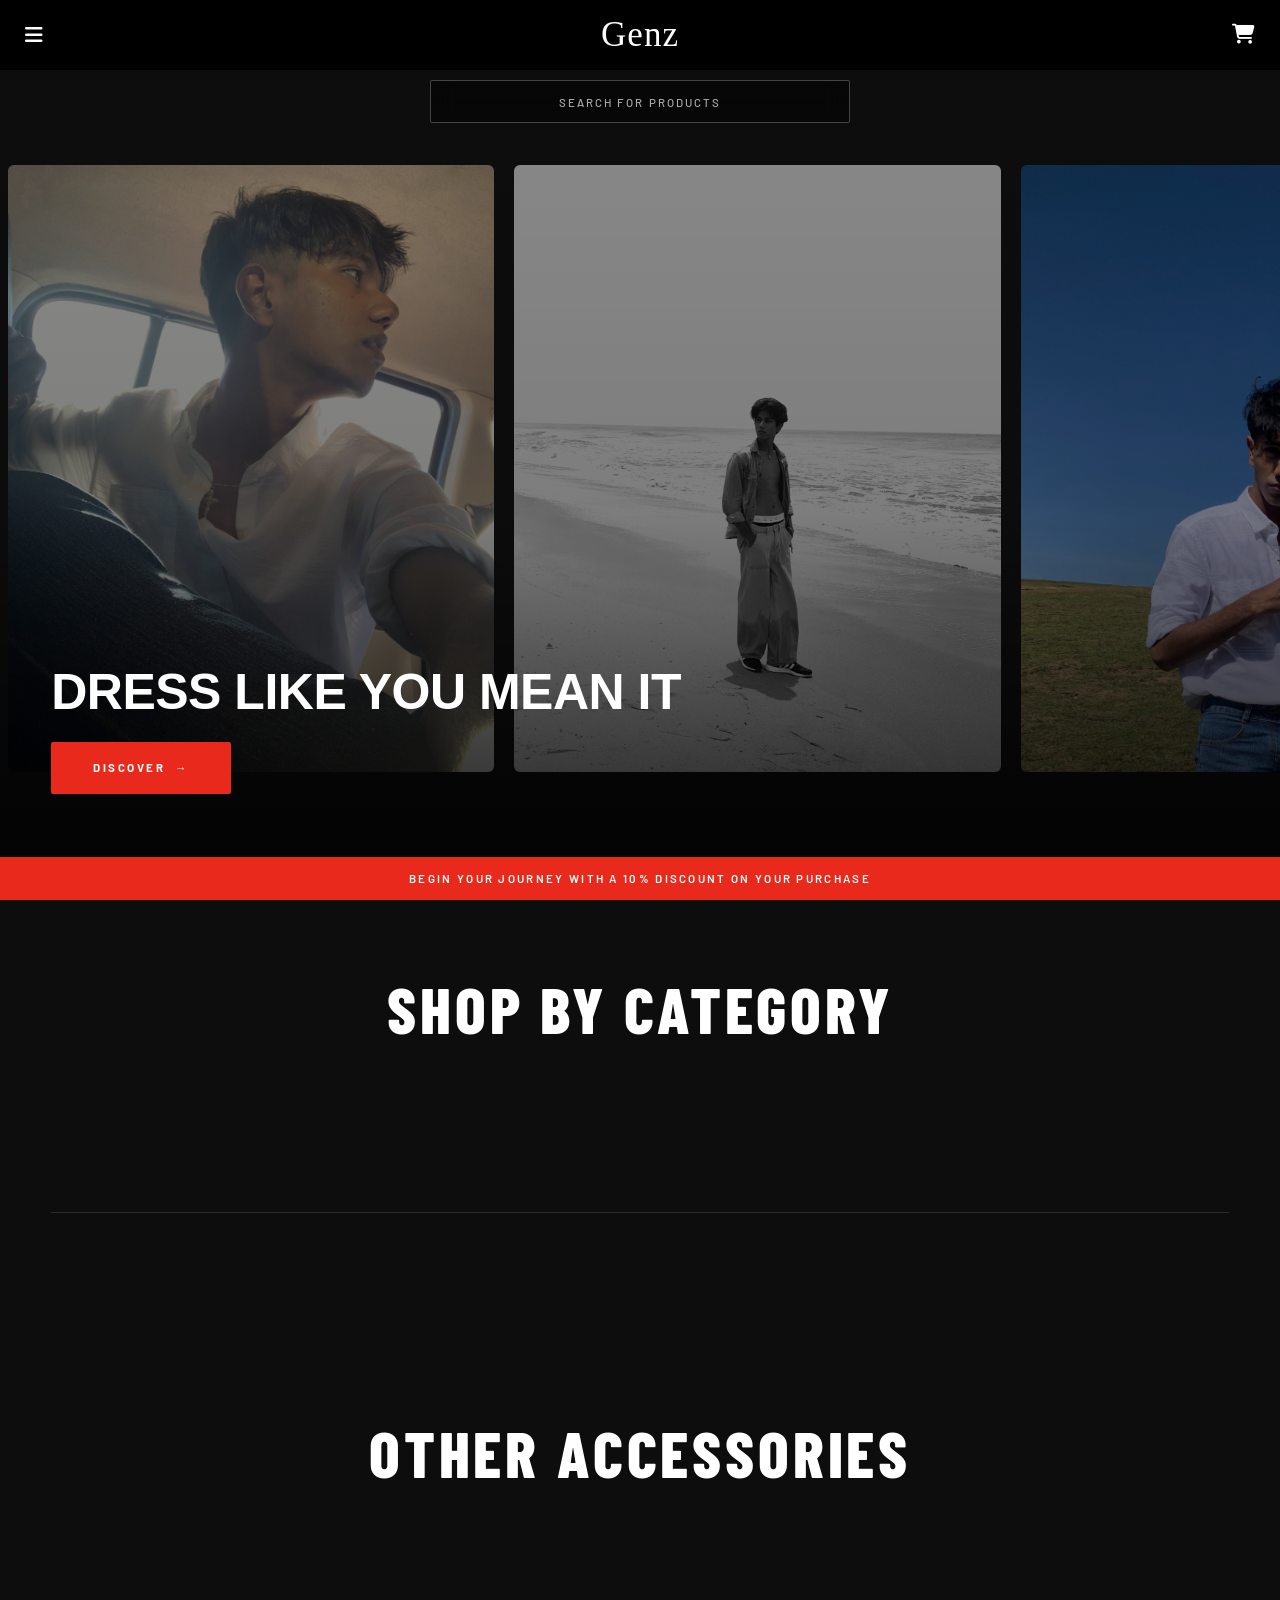
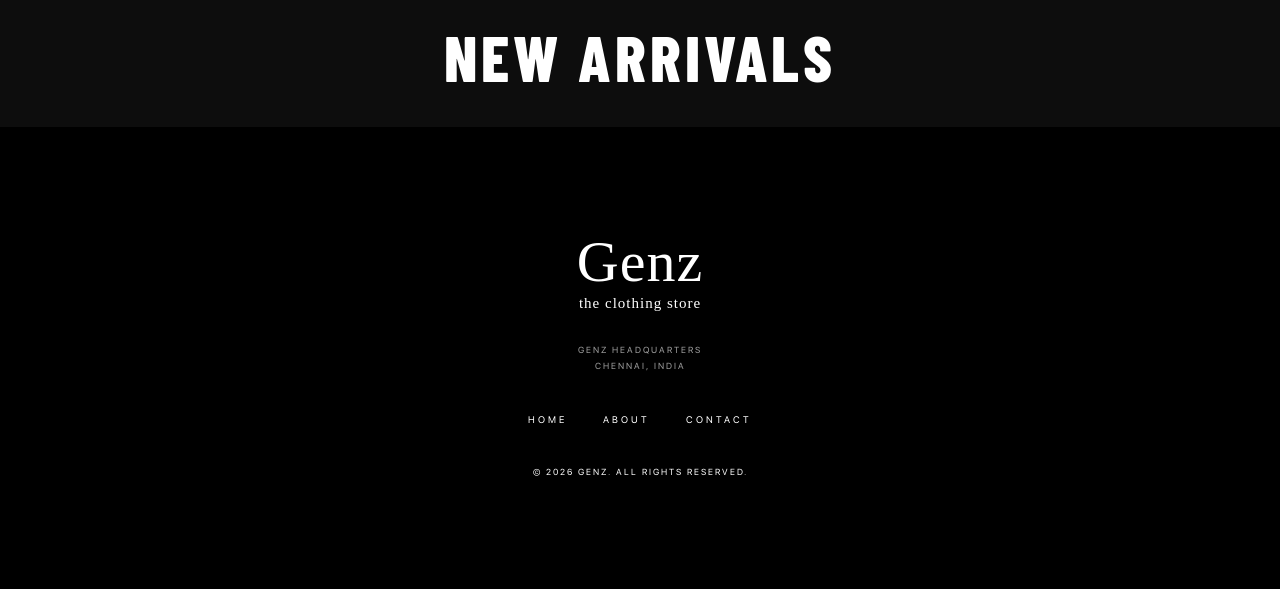
==== index.html @ 50d961b3 "initial" ====
<!DOCTYPE html>
<html lang="en">
<head>

  <meta charset="UTF-8" />
  <meta name="viewport" content="width=device-width, initial-scale=1.0" />
  <title>Genz - the clothing store</title>

  <link rel="icon" href="/assets/favicon.ico" type="image/x-icon">
  <link rel="stylesheet" href="/css/index.css" />
  <link rel="stylesheet" href="/css/header.css">
  <link rel="stylesheet" href="/css/footer.css">
  <link rel="stylesheet" href="/css/preloader.css" />
  <link href="https://fonts.googleapis.com/icon?family=Material+Icons" rel="stylesheet">

</head>

<body>

  <!-- PRELOADER -->
  <div id="preloader">
    <div class="preloader-logo">Genz</div>
  </div>

  <!-- HEADER -->
  <div id="header-placeholder"></div>

  <!---------------------------------------------------->

  <!-- PC SLIDER -->
  <section class="desktop-slider">

    <div class="search-box">
      <input type="text" id="homeSearch" placeholder="SEARCH FOR PRODUCTS" readonly>
    </div>

    <!-- Fixed slogan overlay -->
    <div class="desktop-overlay">
      <div class="desktop-slogan-item active" id="ds-0">
        <div class="desktop-slogan-text">Dress Like You Mean It</div>
        <a href="/html/search.html" class="desktop-slogan-btn">DISCOVER</a>
      </div>
      <div class="desktop-slogan-item" id="ds-1">
        <div class="desktop-slogan-text">Born To Stand Out</div>
        <a href="/html/search.html" class="desktop-slogan-btn">SHOP NOW</a>
      </div>
      <div class="desktop-slogan-item" id="ds-2">
        <div class="desktop-slogan-text">Own The Streets</div>
        <a href="/html/search.html" class="desktop-slogan-btn">EXPLORE</a>
      </div>
      <div class="desktop-slogan-item" id="ds-3">
        <div class="desktop-slogan-text">Your Style. Your Rules.</div>
        <a href="/html/search.html" class="desktop-slogan-btn">SHOP NOW</a>
      </div>
    </div>

<div class="desktop-track">
  <div class="desktop-card"><img src="/assets/icon1.jpg"  alt="" loading="eager"></div>
  <div class="desktop-card"><img src="/assets/icon2.jpg"  alt="" loading="lazy"></div>
  <div class="desktop-card"><img src="/assets/icon3.jpg"  alt="" loading="lazy"></div>
  <div class="desktop-card"><img src="/assets/icon4.jpg"  alt="" loading="lazy"></div>
  <div class="desktop-card"><img src="/assets/icon5.jpg"  alt="" loading="lazy"></div>
  <div class="desktop-card"><img src="/assets/icon6.jpg"  alt="" loading="lazy"></div>
  <div class="desktop-card"><img src="/assets/icon7.jpg"  alt="" loading="lazy"></div>
  <div class="desktop-card"><img src="/assets/icon8.jpg"  alt="" loading="lazy"></div>
  <div class="desktop-card"><img src="/assets/icon9.jpg"  alt="" loading="lazy"></div>
  <div class="desktop-card"><img src="/assets/icon10.jpg" alt="" loading="lazy"></div>
  <!-- Duplicate for seamless loop -->
  <div class="desktop-card"><img src="/assets/icon1.jpg"  alt="" loading="lazy"></div>
  <div class="desktop-card"><img src="/assets/icon2.jpg"  alt="" loading="lazy"></div>
  <div class="desktop-card"><img src="/assets/icon3.jpg"  alt="" loading="lazy"></div>
  <div class="desktop-card"><img src="/assets/icon4.jpg"  alt="" loading="lazy"></div>
  <div class="desktop-card"><img src="/assets/icon5.jpg"  alt="" loading="lazy"></div>
  <div class="desktop-card"><img src="/assets/icon6.jpg"  alt="" loading="lazy"></div>
  <div class="desktop-card"><img src="/assets/icon7.jpg"  alt="" loading="lazy"></div>
  <div class="desktop-card"><img src="/assets/icon8.jpg"  alt="" loading="lazy"></div>
  <div class="desktop-card"><img src="/assets/icon9.jpg"  alt="" loading="lazy"></div>
  <div class="desktop-card"><img src="/assets/icon10.jpg" alt="" loading="lazy"></div>
</div>

  </section>

  <!-- MOBILE SLIDER -->
  <section class="mobile-slider">

    <div class="search-box">
      <input type="text" id="homeSearchMobile" placeholder="SEARCH FOR PRODUCTS" readonly>
    </div>

    <!-- Fixed slogan overlay -->
    <div class="mobile-overlay">
      <div class="mobile-slogan-item active" id="ms-0">
        <div class="mobile-slogan-text">Dress Like You Mean It</div>
        <a href="/html/search.html" class="mobile-slogan-btn">DISCOVER</a>
      </div>
      <div class="mobile-slogan-item" id="ms-1">
        <div class="mobile-slogan-text">Born To Stand Out</div>
        <a href="/html/search.html" class="mobile-slogan-btn">SHOP NOW</a>
      </div>
      <div class="mobile-slogan-item" id="ms-2">
        <div class="mobile-slogan-text">Own The Streets</div>
        <a href="/html/search.html" class="mobile-slogan-btn">EXPLORE</a>
      </div>
      <div class="mobile-slogan-item" id="ms-3">
        <div class="mobile-slogan-text">Your Style. Your Rules.</div>
        <a href="/html/search.html" class="mobile-slogan-btn">SHOP NOW</a>
      </div>
    </div>

    <!-- Cards -->
    <div class="mobile-track" id="mobileTrack">
      <div class="mobile-card"><img src="/assets/icon1.jpg" alt="" loading="eager"></div>
      <div class="mobile-card"><img src="/assets/icon2.jpg" alt="" loading="lazy"></div>
      <div class="mobile-card"><img src="/assets/icon3.jpg" alt="" loading="lazy"></div>
      <div class="mobile-card"><img src="/assets/icon4.jpg"  alt="" loading="lazy"></div>
      <div class="mobile-card"><img src="/assets/icon5.jpg" alt="" loading="lazy"></div>
      <div class="mobile-card"><img src="/assets/icon6.jpg" alt="" loading="lazy"></div>
      <div class="mobile-card"><img src="/assets/icon7.jpg" alt="" loading="lazy"></div>
      <div class="mobile-card"><img src="/assets/icon8.jpg"  alt="" loading="lazy"></div>
      <div class="mobile-card"><img src="/assets/icon9.jpg" alt="" loading="lazy"></div>
      <div class="mobile-card"><img src="/assets/icon10.jpg"  alt="" loading="lazy"></div>
    </div>

    <button class="m-nav m-prev" id="mPrev">‹</button>
    <button class="m-nav m-next" id="mNext">›</button>

  </section>

  <!---------------------------------------------------->

  <!-- PROMO STRAP -->
  <div class="promo-strap dark">
    Begin your journey with a 10% discount on your purchase
  </div>

  <!-- MATERIALS -->
  <section class="materials-section">
    <h2 class="section-title">Shop by Category</h2>
    <div class="materials-grid" id="materialsGrid"></div>
  </section>

  <hr /><br><br><br>

  <!-- OTHER ACCESSORIES -->
  <section class="other-materials">
    <h2 class="section-title">Other Accessories</h2>
    <div class="materials-grid" id="otherMaterials"></div><br>
  </section>

  <!-- NEW ARRIVALS -->
  <section class="new-arrivals-section">
  <h2 class="section-title">New Arrivals</h2>
   <div class="materials-grid" id="newArrivalsGrid"></div>
  </section>

  <!-- FOOTER -->
  <div id="footer-placeholder"></div>

  <!---------------------------------------------------->

  <!-- SCRIPTS -->
  <script src="/js/config.js"></script>
  <script src="/js/index.js"></script>
  <script src="/js/header.js"></script>
  <script src="/js/footer.js"></script>
  <script src="/js/preloader.js"></script>

</body>
</html>
---- css/index.css ----
@import url('https://fonts.googleapis.com/css2?family=Barlow+Condensed:ital,wght@0,300;0,400;0,600;0,700;0,800;0,900;1,700&family=Barlow:wght@300;400;500;600&display=swap');

:root {
  --black:     #0d0d0d;
  --deep:      #111111;
  --surface:   #181818;
  --border:    #2a2a2a;
  --mid:       #5a5a5a;
  --silver:    #aaaaaa;
  --off-white: #f0eeea;
  --white:     #ffffff;
  --red:       #e8291c;
  --red-dim:   #c01f15;
  --font-head: 'Barlow Condensed', 'Impact', sans-serif;
  --font-body: 'Barlow', 'Helvetica Neue', sans-serif;
  --ease-snap: cubic-bezier(0.23, 1, 0.32, 1);
  --ease-silk: cubic-bezier(0.25, 0.1, 0.25, 1);
  --max-w:     1440px;
  --gutter:    clamp(1rem, 4vw, 3.5rem);
  --radius:    2px;
}

/* --------- RESET --------- */

*, *::before, *::after {
  box-sizing: border-box;
  margin: 0;
  padding: 0;
}

html {
  font-size: 16px;
  -webkit-font-smoothing: antialiased;
  -moz-osx-font-smoothing: grayscale;
  scroll-behavior: smooth;
}

body {
  background: var(--black);
  color: var(--white);
  font-family: var(--font-body);
  font-weight: 400;
  line-height: 1.55;
  overflow-x: hidden;
}

img { display: block; max-width: 100%; object-fit: cover; }
a   { text-decoration: none; color: inherit; }

hr {
  border: none;
  border-top: 1px solid var(--border);
  margin: 3.5rem auto;
  width: 92%;
}

@keyframes pageFadeIn {
  from { opacity: 0; transform: translateY(6px); }
  to   { opacity: 1; transform: translateY(0); }
}
body { animation: pageFadeIn 0.5s var(--ease-snap) both; }

/* --------- SEARCH BOX --------- */

.search-box {
  position: absolute;
  top: 5.5rem;
  left: 0;
  right: 0;
  margin: 0 auto;
  width: 90%;
  max-width: 420px;
  z-index: 20;
}

.search-box input {
  width: 100%;
  background: rgba(0, 0, 0, 0.45);
  border: 1px solid rgba(255, 255, 255, 0.25);
  backdrop-filter: blur(12px);
  -webkit-backdrop-filter: blur(12px);
  border-radius: var(--radius);
  padding: 0.85rem 1.25rem;
  font-family: var(--font-body);
  font-size: 0.72rem;
  font-weight: 500;
  letter-spacing: 0.18em;
  text-transform: uppercase;
  color: var(--white);
  outline: none;
  cursor: pointer;
  text-align: center;
  transition: border-color 0.25s var(--ease-silk),
              background 0.25s var(--ease-silk),
              box-shadow 0.25s;
}

.search-box input::placeholder { color: var(--silver); }

.search-box input:hover,
.search-box input:focus {
  border-color: rgba(255, 255, 255, 0.6);
  background: rgba(255, 255, 255, 0.13);
  box-shadow: 0 0 0 3px rgba(232, 41, 28, 0.18);
}

/* --------- PC SLIDER --------- */

.desktop-slider {
  display: none;
  position: relative;
  width: 100%;
  overflow: hidden;
  background: var(--black);
  height: calc(100dvh - 43px);
  align-items: center;
}

/* FIXED: no hover pause — loop never interrupts */
.desktop-track {
  display: flex;
  gap: 1.25rem;
  width: max-content;
  /* animation-play-state is always running, no hover override */
  animation: scrollLeft 35s linear infinite;
  padding: 1.5rem 0.5rem;
  /* pointer-events none so hover on track doesn't do anything */
  pointer-events: none;
}

/* Cards get pointer events back for cursor styling only */
.desktop-card {
  pointer-events: auto;
  flex-shrink: 0;
  bottom: -40px;
  width: 38vw;
  aspect-ratio: 4 / 5;
  overflow: hidden;
  border-radius: 6px;
  background: var(--surface);
  position: relative;
}

.desktop-card img {
  width: 100%;
  height: 100%;
  object-fit: cover;
  filter: brightness(0.55);
  /* no transform transition — keeps it smooth */
}

@keyframes scrollLeft {
  0%   { transform: translateX(0); }
  100% { transform: translateX(-50%); }
}

/* Fixed slogan overlay on PC */
.desktop-overlay {
  position: absolute;
  inset: 0;
  z-index: 10;
  display: flex;
  flex-direction: column;
  justify-content: flex-end;
  padding: 0 var(--gutter) clamp(3rem, 7vh, 5.5rem);
  pointer-events: none;
  /* gradient at bottom so text is readable */
  background: linear-gradient(
    to top,
    rgba(0,0,0,0.75) 0%,
    rgba(0,0,0,0.1) 40%,
    transparent 100%
  );
}

.desktop-slogan-item {
  display: none;
  flex-direction: column;
  align-items: flex-start;
  pointer-events: auto;
}

.desktop-slogan-item.active { display: flex; }

.desktop-slogan-text {
  font-family: Arial, Helvetica, sans-serif;
  font-size: 50px;
  font-weight: 900;
  letter-spacing: -0.01em;
  line-height: 0.9;
  color: var(--white);
  text-transform: uppercase;
  max-width: 80%;
  margin-bottom: clamp(1.5rem, 3vh, 2.5rem);
  opacity: 0;
  transform: translateY(2rem) skewX(-1deg);
  animation: sloganIn 0.7s 0.1s var(--ease-snap) forwards;
}

.desktop-slogan-btn {
  display: inline-flex;
  align-items: center;
  gap: 0.6rem;
  padding: 0.95rem 2.5rem;
  background: var(--red);
  color: var(--white);
  border: 2px solid var(--red);
  border-radius: var(--radius);
  font-family: var(--font-body);
  font-size: 0.72rem;
  font-weight: 700;
  letter-spacing: 0.22em;
  text-transform: uppercase;
  cursor: pointer;
  text-decoration: none;
  opacity: 0;
  transform: translateY(1rem);
  animation: sloganIn 0.55s 0.45s var(--ease-snap) forwards;
  transition: background 0.28s, color 0.28s;
}

.desktop-slogan-btn::after {
  content: '→';
  display: inline-block;
  transition: transform 0.3s var(--ease-snap);
}

.desktop-slogan-btn:hover { background: transparent; color: var(--red); }
.desktop-slogan-btn:hover::after { transform: translateX(5px); }

@keyframes sloganIn {
  to { opacity: 1; transform: translateY(0) skewX(0deg); }
}

/* --------- MOBILE SLIDER --------- */

.mobile-slider {
  display: none;
  position: relative;
  width: 100%;
  overflow: hidden;
  background: var(--black);
  height: calc(100dvh - 60px);
  flex-direction: column;
}

/* Bottom gradient on mobile for text readability */
.mobile-slider::after {
  content: '';
  position: absolute;
  inset: 0;
  background: linear-gradient(
    to top,
    rgba(0,0,0,0.82) 0%,
    rgba(0,0,0,0.1) 50%,
    transparent 100%
  );
  pointer-events: none;
  z-index: 1;
}

/* Fixed slogan overlay on mobile */
.mobile-overlay {
  position: absolute;
  inset: 0;
  z-index: 10;
  display: flex;
  flex-direction: column;
  justify-content: flex-end;
  padding: 0 1.25rem clamp(4rem, 8vh, 6rem);
  pointer-events: none;
}

.mobile-slogan-item {
  display: none;
  flex-direction: column;
  align-items: flex-start;
  pointer-events: auto;
}

.mobile-slogan-item.active { display: flex; }

.mobile-slogan-text {
  font-family: Arial, Helvetica, sans-serif;
  font-size: clamp(2.5rem, 10vw, 3.5rem);
  font-weight: 900;
  letter-spacing: -0.01em;
  line-height: 0.92;
  color: var(--white);
  text-transform: uppercase;
  margin-bottom: 1.25rem;
  opacity: 0;
  transform: translateY(2rem) skewX(-1deg);
  animation: sloganIn 0.7s 0.1s var(--ease-snap) forwards;
}

.mobile-slogan-btn {
  display: inline-flex;
  align-items: center;
  gap: 0.5rem;
  padding: 0.85rem 2rem;
  background: var(--red);
  color: var(--white);
  border: 2px solid var(--red);
  border-radius: var(--radius);
  font-family: var(--font-body);
  font-size: 0.68rem;
  font-weight: 700;
  letter-spacing: 0.22em;
  text-transform: uppercase;
  cursor: pointer;
  text-decoration: none;
  opacity: 0;
  transform: translateY(1rem);
  animation: sloganIn 0.55s 0.45s var(--ease-snap) forwards;
  transition: background 0.28s, color 0.28s;
}

.mobile-slogan-btn::after {
  content: '→';
  display: inline-block;
  transition: transform 0.3s var(--ease-snap);
}

.mobile-slogan-btn:hover { background: transparent; color: var(--red); }
.mobile-slogan-btn:hover::after { transform: translateX(5px); }

/* Mobile track */
.mobile-track {
  display: flex;
  width: 100%;
  height: 100%;
  transition: transform 0.5s var(--ease-snap);
}

.mobile-card {
  flex-shrink: 0;
  width: 100%;
  height: 100%;
  position: relative;
}

.mobile-card img {
  width: 100%;
  height: 100%;
  object-fit: cover;
  filter: brightness(0.6);
}

/* Nav buttons — CENTERED vertically in the middle */
.m-nav {
  position: absolute;
  top: 50%;
  transform: translateY(-50%);
  z-index: 20;
  background: rgba(0,0,0,0.5);
  backdrop-filter: blur(4px);
  border: 1px solid rgba(255,255,255,0.2);
  color: var(--white);
  width: 2.75rem;
  height: 2.75rem;
  display: flex;
  align-items: center;
  justify-content: center;
  font-size: 1.4rem;
  cursor: pointer;
  border-radius: var(--radius);
  transition: background 0.2s, border-color 0.2s;
}

.m-nav:hover { background: var(--red); border-color: var(--red); }
.m-prev { left: 1rem; }
.m-next { right: 1rem; }

/* --------- PROMO STRAP --------- */

.promo-strap {
  width: 100%;
  padding: 0.8rem var(--gutter);
  text-align: center;
  font-family: var(--font-body);
  font-size: 0.72rem;
  font-weight: 600;
  letter-spacing: 0.2em;
  text-transform: uppercase;
  position: relative;
  overflow: hidden;
}

.promo-strap.dark { background: var(--red); color: var(--white); }

@keyframes shimmer {
  0%   { left: -60%; }
  100% { left: 160%; }
}

.promo-strap.dark::before {
  content: '';
  position: absolute;
  top: 0; left: -60%;
  width: 50%; height: 100%;
  background: linear-gradient(90deg, transparent, rgba(255,255,255,0.18), transparent);
  animation: shimmer 2.5s infinite;
}

/* --------- SECTION TITLE --------- */

.section-title {
  font-family: var(--font-head);
  font-size: clamp(2rem, 5vw, 4.5rem);
  font-weight: 800;
  letter-spacing: 0.06em;
  text-transform: uppercase;
  color: var(--white);
  text-align: center;
  margin-bottom: clamp(1.5rem, 3vw, 2.75rem);
  line-height: 1;
}

/* --------- CATEGORY --------- */

.materials-section,
.other-materials {
  padding: clamp(3rem, 6vw, 5rem) var(--gutter);
  max-width: var(--max-w);
  margin: 0 auto;
}

.materials-grid {
  display: grid;
  grid-template-columns: repeat(auto-fill, minmax(min(240px, 100%), 1fr));
  gap: clamp(0.6rem, 1.5vw, 1.25rem);
}

.materials-grid .material-card,
.materials-grid > * {
  position: relative;
  overflow: hidden;
  background: var(--surface);
  border-radius: var(--radius);
  cursor: pointer;
  aspect-ratio: 3 / 4;
  border: 1px solid var(--border);
  transition: border-color 0.3s;
}

.materials-grid .material-card:hover,
.materials-grid > *:hover { border-color: var(--red); }

.materials-grid .material-card img,
.materials-grid > * img {
  width: 100%; height: 100%;
  object-fit: cover;
  transition: transform 0.65s var(--ease-snap), filter 0.4s;
}

.materials-grid .material-card:hover img,
.materials-grid > *:hover img {
  transform: scale(1.07);
  filter: brightness(0.72);
}

.material-label,
.materials-grid .material-card .card-label {
  position: absolute;
  bottom: 0; left: 0; right: 0;
  padding: 3.5rem 1rem 1.1rem;
  background: linear-gradient(to top, rgba(0,0,0,0.88) 0%, transparent 100%);
  color: var(--white);
  font-family: var(--font-head);
  font-size: 1.05rem;
  font-weight: 700;
  letter-spacing: 0.1em;
  text-transform: uppercase;
  transform: translateY(0.5rem);
  opacity: 0;
  transition: opacity 0.3s var(--ease-snap), transform 0.3s var(--ease-snap);
}

.materials-grid .material-card:hover .card-label,
.materials-grid .material-card:hover .material-label,
.materials-grid > *:hover .material-label { opacity: 1; transform: translateY(0); }

.card-badge {
  position: absolute;
  top: 0.75rem; left: 0.75rem;
  background: var(--red);
  color: var(--white);
  font-family: var(--font-body);
  font-size: 0.6rem; font-weight: 700;
  letter-spacing: 0.14em;
  text-transform: uppercase;
  padding: 0.2rem 0.55rem;
  border-radius: var(--radius);
  z-index: 2;
}

.stack { display: block; }

[data-reveal] {
  opacity: 0;
  transform: translateY(1.25rem);
  transition: opacity 0.6s var(--ease-snap), transform 0.6s var(--ease-snap);
}
[data-reveal].visible { opacity: 1; transform: none; }

/* --------- SCROLLBAR --------- */

::-webkit-scrollbar       { width: 8px; }
::-webkit-scrollbar-track { background: var(--black); }
::-webkit-scrollbar-thumb { background: #3a3a3a; border-radius: 0; }
::-webkit-scrollbar-thumb:hover { background: var(--red); }

::selection    { background: var(--red); color: var(--white); }
:focus-visible { outline: 2px solid var(--red); outline-offset: 3px; }

/* --------- SHOW / HIDE --------- */

@media (min-width: 769px) {
  .desktop-slider { display: flex; }
  .mobile-slider  { display: none; }
  .search-box { top: 5rem; }
}

@media (max-width: 768px) {
  .desktop-slider { display: none; }
  .mobile-slider  { display: flex; }
   .search-box { top: 5rem; }
}

/* --------- RESPONSIVE --------- */

@media (max-width: 900px) {
  .materials-grid { grid-template-columns: repeat(2, 1fr); }
 .search-box { top: 5rem; }
}

@media (max-width: 540px) {
  .materials-grid { grid-template-columns: repeat(2, 1fr); gap: 0.5rem; }
 .search-box { top: 5rem; }
}
---- css/header.css ----
/* ================= RESET ================= */

* {
  margin: 0;
  padding: 0;
  box-sizing: border-box;
}

/* ================= HEADER ================= */

.header {
  position: fixed;
  top: 0;
  left: 0;
  width: 100%;
  height: 70px;
  background: #000;
  display: flex;
  align-items: center;
  justify-content: space-between;
  padding: 0 25px;
  z-index: 1000;
}

.left,
.right {
  display: flex;
  align-items: center;
}

.left i,
.right i {
  font-size: 20px;
  color: #ffffff;
  cursor: pointer;
  transition: opacity 0.3s ease;
}

.left i:hover,
.right i:hover {
  opacity: 0.7;
}

.center {
  position: absolute;
  left: 50%;
  transform: translateX(-50%);
}

.brand {
  font-family: "Times New Roman", serif;
  font-size: 35px;
  color: #ffffff;
  text-decoration: none;
  letter-spacing: 1px;
}

/* ================= SIDEBAR ================= */

.sidebar {
  position: fixed;
  top: 0;
  left: -260px;
  width: 250px;
  height: 100vh;
  background: #000;
  padding: 90px 25px 40px;
  transition: left 0.3s ease;
  z-index: 999;
  overflow-y: auto;
}

.sidebar.active {
  left: 0;
}

.sidebar a {
  display: block;
  color: #ffffff;
  text-decoration: none;
  margin-bottom: 18px;
  font-size: 14px;
  letter-spacing: 2px;
  transition: opacity 0.3s ease;
}

.sidebar a:hover {
  opacity: 0.7;
}

.category-title {
  color: #aaaaaa;
  font-size: 12px;
  letter-spacing: 3px;
  margin: 20px 0 10px;
}

.sidebar hr {
  border: none;
  border-top: 0.5px solid #333;
  margin: 20px 0;
}

/* ================= OVERLAY ================= */

.overlay {
  position: fixed;
  inset: 0;
  background: rgba(0, 0, 0, 0.6);
  opacity: 0;
  visibility: hidden;
  transition: opacity 0.3s ease, visibility 0.3s ease;
  z-index: 998;
}

.overlay.active {
  opacity: 1;
  visibility: visible;
}

/* ================= RESPONSIVE ================= */

@media (max-width: 768px) {

  .header {
    height: 60px;
    padding: 0 18px;
  }

  .brand {
    font-size: 24px;
  }

  .left i,
  .right i {
    font-size: 18px;
  }

  .sidebar {
    width: 220px;
    padding: 80px 20px 30px;
  }

  .sidebar a {
    font-size: 13px;
    margin-bottom: 16px;
  }

  .category-title {
    font-size: 11px;
  }
}

@media (max-width: 480px) {

  .header {
    height: 55px;
  }

  .brand {
    font-size: 20px;
  }

  .left i,
  .right i {
    font-size: 16px;
  }

  .sidebar {
    width: 200px;
  }
}
---- css/footer.css ----
/* ================= FONTS ================= */

@font-face {
  font-family: 'sf';
  src: url('../fonts/sf.otf') format('opentype');
}

/* ================= PC ================= */

.site-footer {
  background: black;
  padding: 60px 0 110px;
}

.footer-inner {
  max-width: 1200px;
  margin: 0 auto;
  padding: 0 24px;
  display: flex;
  flex-direction: column;
  align-items: center;
  text-align: center;
  gap: 38px;
}

/* ================= BRAND ================= */

.footer-brand {
  display: flex;
  flex-direction: column;
  align-items: center;
  text-align: center;
  font-family: 'sf';
}

.footer-logo {
  font-family: 'Times New Roman', serif;
  font-size: 58px;
  margin-top: 30px;
  letter-spacing: 1px;
  color: #ffffff;
}

.footer-tagline {
  font-family: 'Times New Roman', serif;
  margin-bottom: 10px;
  margin-top: -15px;
  font-size: 15px;
  letter-spacing: 1px;
  color: #ffffff;
}

.footer-address {
  margin-top: 18px;
  font-size: 0.55rem;
  letter-spacing: 2px;
  line-height: 1.8;
  font-family: 'sf';
  text-transform: uppercase;
  color: #a0a0a0;
  max-width: 320px;
}

/* ================= LINKS ================= */

.footer-links {
  display: flex;
  justify-content: center;
  font-family: 'sf';
  align-items: center;
  gap: 36px;
}

.footer-links a {
  font-size: 0.6rem;
  letter-spacing: 3px;
  text-transform: uppercase;
  font-family: 'sf';
  text-decoration: none;
  color: #ffffff;
  transition: opacity 0.3s ease;
}

.footer-links a:hover {
  opacity: 0.6;
}

/* ================= COPYRIGHT ================= */

.footer-copy {
  font-size: 0.55rem;
  font-family: 'sf';
  letter-spacing: 2px;
  text-transform: uppercase;
  color: #ffffff;
}

/* ================= PHONE ================= */

@media 
  (hover: none) and (pointer: coarse),
  (max-width: 768px) {

  .site-footer {
    padding: 30px 0 70px;
  }

  .footer-inner {
    gap: 22px;
  }

  .footer-logo-img {
    width: 50px;
    margin-bottom: 10px;
  }

  .footer-address {
    max-width: 220px;
    font-size: 0.40rem;
  }

  .footer-links {
    gap: 14px;
  }

  .footer-copy {
    font-size: 0.40rem;
    margin-top: 10px;
  }
}
---- css/preloader.css ----
#preloader {
  position: fixed;
  inset: 0;
  background: #000;
  display: flex;
  justify-content: center;
  align-items: center;
  z-index: 9999;
}

.preloader-logo {
  font-family: "Times New Roman", serif;
  font-size: 42px;
  letter-spacing: 2px;
  color: white;
}

#preloader.fade-out {
  opacity: 0;
  visibility: hidden;
  transition: opacity 0.6s ease;
}
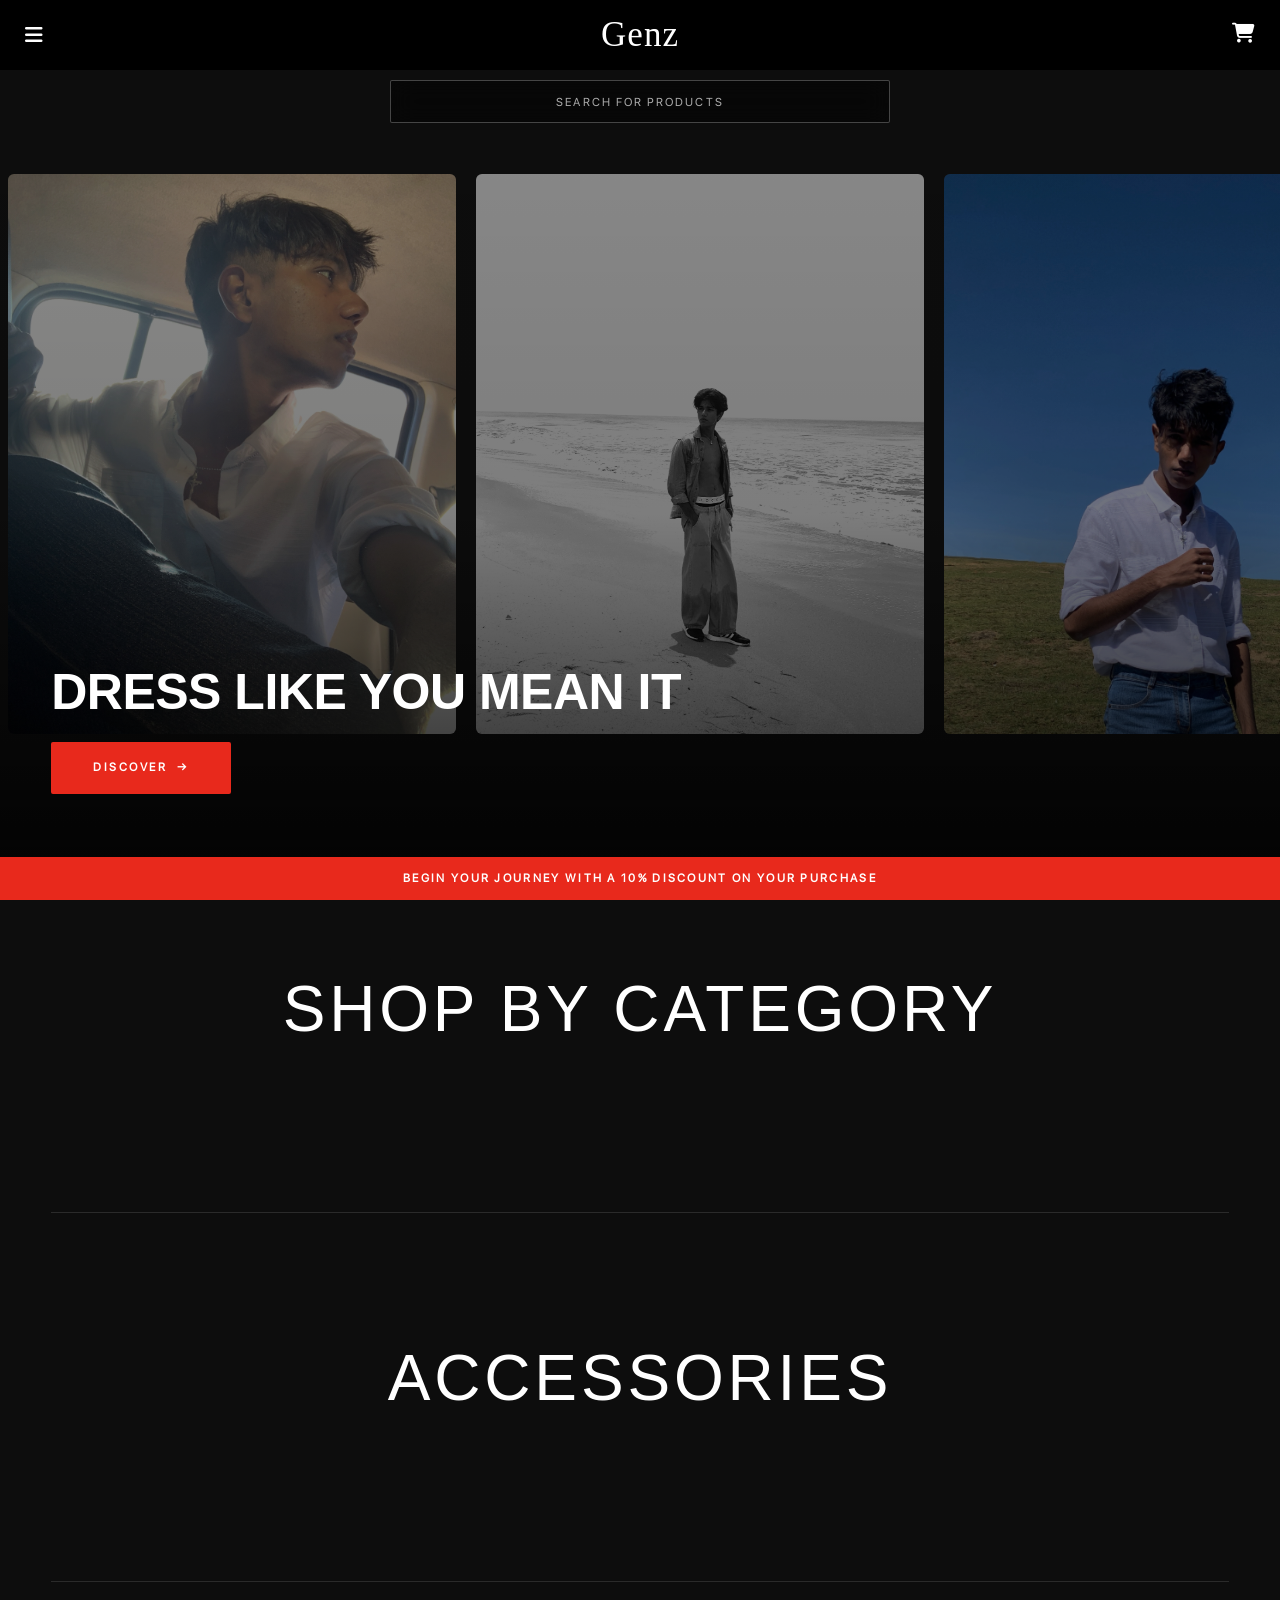
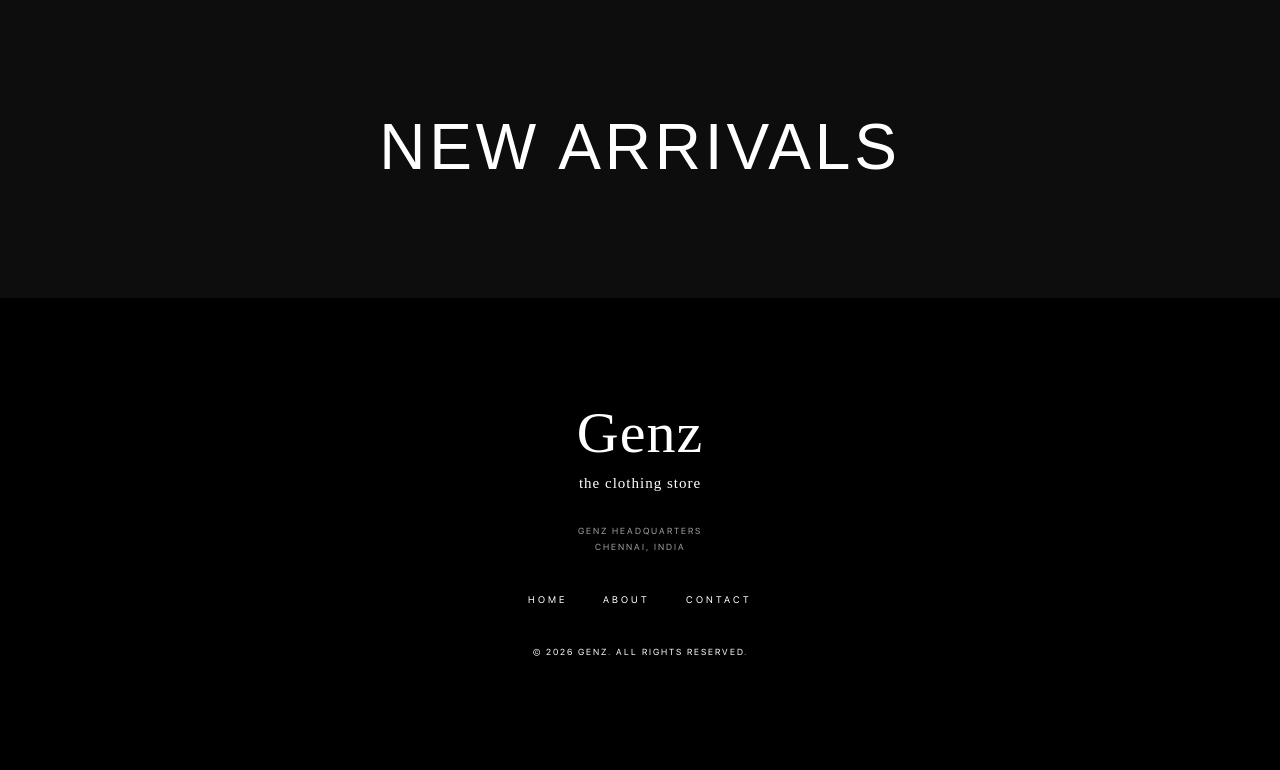
==== commit a2b61b2d: "c" ====
--- a/index.html
+++ b/index.html
@@ -54,29 +54,30 @@
       </div>
     </div>
 
-<div class="desktop-track">
-  <div class="desktop-card"><img src="/assets/icon1.jpg"  alt="" loading="eager"></div>
-  <div class="desktop-card"><img src="/assets/icon2.jpg"  alt="" loading="lazy"></div>
-  <div class="desktop-card"><img src="/assets/icon3.jpg"  alt="" loading="lazy"></div>
-  <div class="desktop-card"><img src="/assets/icon4.jpg"  alt="" loading="lazy"></div>
-  <div class="desktop-card"><img src="/assets/icon5.jpg"  alt="" loading="lazy"></div>
-  <div class="desktop-card"><img src="/assets/icon6.jpg"  alt="" loading="lazy"></div>
-  <div class="desktop-card"><img src="/assets/icon7.jpg"  alt="" loading="lazy"></div>
-  <div class="desktop-card"><img src="/assets/icon8.jpg"  alt="" loading="lazy"></div>
-  <div class="desktop-card"><img src="/assets/icon9.jpg"  alt="" loading="lazy"></div>
-  <div class="desktop-card"><img src="/assets/icon10.jpg" alt="" loading="lazy"></div>
-  <!-- Duplicate for seamless loop -->
-  <div class="desktop-card"><img src="/assets/icon1.jpg"  alt="" loading="lazy"></div>
-  <div class="desktop-card"><img src="/assets/icon2.jpg"  alt="" loading="lazy"></div>
-  <div class="desktop-card"><img src="/assets/icon3.jpg"  alt="" loading="lazy"></div>
-  <div class="desktop-card"><img src="/assets/icon4.jpg"  alt="" loading="lazy"></div>
-  <div class="desktop-card"><img src="/assets/icon5.jpg"  alt="" loading="lazy"></div>
-  <div class="desktop-card"><img src="/assets/icon6.jpg"  alt="" loading="lazy"></div>
-  <div class="desktop-card"><img src="/assets/icon7.jpg"  alt="" loading="lazy"></div>
-  <div class="desktop-card"><img src="/assets/icon8.jpg"  alt="" loading="lazy"></div>
-  <div class="desktop-card"><img src="/assets/icon9.jpg"  alt="" loading="lazy"></div>
-  <div class="desktop-card"><img src="/assets/icon10.jpg" alt="" loading="lazy"></div>
-</div>
+    <!-- Scrolling cards -->
+    <div class="desktop-track">
+      <div class="desktop-card"><img src="/assets/icon1.jpg"  alt="" loading="eager"></div>
+      <div class="desktop-card"><img src="/assets/icon2.jpg"  alt="" loading="lazy"></div>
+      <div class="desktop-card"><img src="/assets/icon3.jpg"  alt="" loading="lazy"></div>
+      <div class="desktop-card"><img src="/assets/icon4.jpg"  alt="" loading="lazy"></div>
+      <div class="desktop-card"><img src="/assets/icon5.jpg"  alt="" loading="lazy"></div>
+      <div class="desktop-card"><img src="/assets/icon6.jpg"  alt="" loading="lazy"></div>
+      <div class="desktop-card"><img src="/assets/icon7.jpg"  alt="" loading="lazy"></div>
+      <div class="desktop-card"><img src="/assets/icon8.jpg"  alt="" loading="lazy"></div>
+      <div class="desktop-card"><img src="/assets/icon9.jpg"  alt="" loading="lazy"></div>
+      <div class="desktop-card"><img src="/assets/icon10.jpg" alt="" loading="lazy"></div>
+      <!-- Duplicate for seamless loop -->
+      <div class="desktop-card"><img src="/assets/icon1.jpg"  alt="" loading="lazy"></div>
+      <div class="desktop-card"><img src="/assets/icon2.jpg"  alt="" loading="lazy"></div>
+      <div class="desktop-card"><img src="/assets/icon3.jpg"  alt="" loading="lazy"></div>
+      <div class="desktop-card"><img src="/assets/icon4.jpg"  alt="" loading="lazy"></div>
+      <div class="desktop-card"><img src="/assets/icon5.jpg"  alt="" loading="lazy"></div>
+      <div class="desktop-card"><img src="/assets/icon6.jpg"  alt="" loading="lazy"></div>
+      <div class="desktop-card"><img src="/assets/icon7.jpg"  alt="" loading="lazy"></div>
+      <div class="desktop-card"><img src="/assets/icon8.jpg"  alt="" loading="lazy"></div>
+      <div class="desktop-card"><img src="/assets/icon9.jpg"  alt="" loading="lazy"></div>
+      <div class="desktop-card"><img src="/assets/icon10.jpg" alt="" loading="lazy"></div>
+    </div>
 
   </section>
 
@@ -109,16 +110,16 @@
 
     <!-- Cards -->
     <div class="mobile-track" id="mobileTrack">
-      <div class="mobile-card"><img src="/assets/icon1.jpg" alt="" loading="eager"></div>
-      <div class="mobile-card"><img src="/assets/icon2.jpg" alt="" loading="lazy"></div>
-      <div class="mobile-card"><img src="/assets/icon3.jpg" alt="" loading="lazy"></div>
+      <div class="mobile-card"><img src="/assets/icon1.jpg"  alt="" loading="eager"></div>
+      <div class="mobile-card"><img src="/assets/icon2.jpg"  alt="" loading="lazy"></div>
+      <div class="mobile-card"><img src="/assets/icon3.jpg"  alt="" loading="lazy"></div>
       <div class="mobile-card"><img src="/assets/icon4.jpg"  alt="" loading="lazy"></div>
-      <div class="mobile-card"><img src="/assets/icon5.jpg" alt="" loading="lazy"></div>
-      <div class="mobile-card"><img src="/assets/icon6.jpg" alt="" loading="lazy"></div>
-      <div class="mobile-card"><img src="/assets/icon7.jpg" alt="" loading="lazy"></div>
+      <div class="mobile-card"><img src="/assets/icon5.jpg"  alt="" loading="lazy"></div>
+      <div class="mobile-card"><img src="/assets/icon6.jpg"  alt="" loading="lazy"></div>
+      <div class="mobile-card"><img src="/assets/icon7.jpg"  alt="" loading="lazy"></div>
       <div class="mobile-card"><img src="/assets/icon8.jpg"  alt="" loading="lazy"></div>
-      <div class="mobile-card"><img src="/assets/icon9.jpg" alt="" loading="lazy"></div>
-      <div class="mobile-card"><img src="/assets/icon10.jpg"  alt="" loading="lazy"></div>
+      <div class="mobile-card"><img src="/assets/icon9.jpg"  alt="" loading="lazy"></div>
+      <div class="mobile-card"><img src="/assets/icon10.jpg" alt="" loading="lazy"></div>
     </div>
 
     <button class="m-nav m-prev" id="mPrev">‹</button>
@@ -133,25 +134,29 @@
     Begin your journey with a 10% discount on your purchase
   </div>
 
-  <!-- MATERIALS -->
+  <!-- SHOP BY CATEGORY -->
   <section class="materials-section">
     <h2 class="section-title">Shop by Category</h2>
     <div class="materials-grid" id="materialsGrid"></div>
   </section>
 
-  <hr /><br><br><br>
+  <hr />
 
-  <!-- OTHER ACCESSORIES -->
+  <!-- ACCESSORIES -->
   <section class="other-materials">
-    <h2 class="section-title">Other Accessories</h2>
-    <div class="materials-grid" id="otherMaterials"></div><br>
+    <h2 class="section-title">Accessories</h2>
+    <div class="materials-grid" id="otherMaterials"></div>
   </section>
+
+  <hr />
 
   <!-- NEW ARRIVALS -->
   <section class="new-arrivals-section">
-  <h2 class="section-title">New Arrivals</h2>
-   <div class="materials-grid" id="newArrivalsGrid"></div>
+    <h2 class="section-title">New Arrivals</h2>
+    <div class="materials-grid" id="newArrivalsGrid"></div>
   </section>
+
+  <!---------------------------------------------------->
 
   <!-- FOOTER -->
   <div id="footer-placeholder"></div>
--- a/css/index.css
+++ b/css/index.css
@@ -1,4 +1,13 @@
+/* ================= FONTS ================= */
+
+@font-face {
+  font-family: 'sf';
+  src: url('/fonts/sf.otf') format('opentype');
+}
+
 @import url('https://fonts.googleapis.com/css2?family=Barlow+Condensed:ital,wght@0,300;0,400;0,600;0,700;0,800;0,900;1,700&family=Barlow:wght@300;400;500;600&display=swap');
+
+/* ================= VARIABLES ================= */
 
 :root {
   --black:     #0d0d0d;
@@ -7,12 +16,10 @@
   --border:    #2a2a2a;
   --mid:       #5a5a5a;
   --silver:    #aaaaaa;
-  --off-white: #f0eeea;
   --white:     #ffffff;
   --red:       #e8291c;
-  --red-dim:   #c01f15;
   --font-head: 'Barlow Condensed', 'Impact', sans-serif;
-  --font-body: 'Barlow', 'Helvetica Neue', sans-serif;
+  --font-body: 'sf';
   --ease-snap: cubic-bezier(0.23, 1, 0.32, 1);
   --ease-silk: cubic-bezier(0.25, 0.1, 0.25, 1);
   --max-w:     1440px;
@@ -20,7 +27,7 @@
   --radius:    2px;
 }
 
-/* --------- RESET --------- */
+/* ================= RESET ================= */
 
 *, *::before, *::after {
   box-sizing: border-box;
@@ -42,6 +49,12 @@
   font-weight: 400;
   line-height: 1.55;
   overflow-x: hidden;
+  animation: pageFadeIn 0.5s var(--ease-snap) both;
+}
+
+@keyframes pageFadeIn {
+  from { opacity: 0; transform: translateY(6px); }
+  to   { opacity: 1; transform: translateY(0); }
 }
 
 img { display: block; max-width: 100%; object-fit: cover; }
@@ -54,22 +67,16 @@
   width: 92%;
 }
 
-@keyframes pageFadeIn {
-  from { opacity: 0; transform: translateY(6px); }
-  to   { opacity: 1; transform: translateY(0); }
-}
-body { animation: pageFadeIn 0.5s var(--ease-snap) both; }
-
-/* --------- SEARCH BOX --------- */
+/* ================= SEARCH BOX ================= */
 
 .search-box {
   position: absolute;
-  top: 5.5rem;
+  top: 5rem;
   left: 0;
   right: 0;
   margin: 0 auto;
   width: 90%;
-  max-width: 420px;
+  max-width: 500px;
   z-index: 20;
 }
 
@@ -104,7 +111,7 @@
   box-shadow: 0 0 0 3px rgba(232, 41, 28, 0.18);
 }
 
-/* --------- PC SLIDER --------- */
+/* ================= PC SLIDER ================= */
 
 .desktop-slider {
   display: none;
@@ -116,24 +123,25 @@
   align-items: center;
 }
 
-/* FIXED: no hover pause — loop never interrupts */
 .desktop-track {
   display: flex;
   gap: 1.25rem;
   width: max-content;
-  /* animation-play-state is always running, no hover override */
   animation: scrollLeft 35s linear infinite;
   padding: 1.5rem 0.5rem;
-  /* pointer-events none so hover on track doesn't do anything */
   pointer-events: none;
 }
 
-/* Cards get pointer events back for cursor styling only */
+@keyframes scrollLeft {
+  0%   { transform: translateX(0); }
+  100% { transform: translateX(-50%); }
+}
+
 .desktop-card {
   pointer-events: auto;
   flex-shrink: 0;
-  bottom: -40px;
-  width: 38vw;
+  margin-top: 50px;
+  width: 35vw;
   aspect-ratio: 4 / 5;
   overflow: hidden;
   border-radius: 6px;
@@ -146,15 +154,8 @@
   height: 100%;
   object-fit: cover;
   filter: brightness(0.55);
-  /* no transform transition — keeps it smooth */
-}
-
-@keyframes scrollLeft {
-  0%   { transform: translateX(0); }
-  100% { transform: translateX(-50%); }
-}
-
-/* Fixed slogan overlay on PC */
+}
+
 .desktop-overlay {
   position: absolute;
   inset: 0;
@@ -164,13 +165,7 @@
   justify-content: flex-end;
   padding: 0 var(--gutter) clamp(3rem, 7vh, 5.5rem);
   pointer-events: none;
-  /* gradient at bottom so text is readable */
-  background: linear-gradient(
-    to top,
-    rgba(0,0,0,0.75) 0%,
-    rgba(0,0,0,0.1) 40%,
-    transparent 100%
-  );
+  background: linear-gradient(to top, rgba(0,0,0,0.75) 0%, rgba(0,0,0,0.1) 40%, transparent 100%);
 }
 
 .desktop-slogan-item {
@@ -232,7 +227,7 @@
   to { opacity: 1; transform: translateY(0) skewX(0deg); }
 }
 
-/* --------- MOBILE SLIDER --------- */
+/* ================= MOBILE SLIDER ================= */
 
 .mobile-slider {
   display: none;
@@ -244,22 +239,15 @@
   flex-direction: column;
 }
 
-/* Bottom gradient on mobile for text readability */
 .mobile-slider::after {
   content: '';
   position: absolute;
   inset: 0;
-  background: linear-gradient(
-    to top,
-    rgba(0,0,0,0.82) 0%,
-    rgba(0,0,0,0.1) 50%,
-    transparent 100%
-  );
+  background: linear-gradient(to top, rgba(0,0,0,0.82) 0%, rgba(0,0,0,0.1) 50%, transparent 100%);
   pointer-events: none;
   z-index: 1;
 }
 
-/* Fixed slogan overlay on mobile */
 .mobile-overlay {
   position: absolute;
   inset: 0;
@@ -325,7 +313,6 @@
 .mobile-slogan-btn:hover { background: transparent; color: var(--red); }
 .mobile-slogan-btn:hover::after { transform: translateX(5px); }
 
-/* Mobile track */
 .mobile-track {
   display: flex;
   width: 100%;
@@ -347,7 +334,6 @@
   filter: brightness(0.6);
 }
 
-/* Nav buttons — CENTERED vertically in the middle */
 .m-nav {
   position: absolute;
   top: 50%;
@@ -372,7 +358,7 @@
 .m-prev { left: 1rem; }
 .m-next { right: 1rem; }
 
-/* --------- PROMO STRAP --------- */
+/* ================= PROMO STRAP ================= */
 
 .promo-strap {
   width: 100%;
@@ -389,11 +375,6 @@
 
 .promo-strap.dark { background: var(--red); color: var(--white); }
 
-@keyframes shimmer {
-  0%   { left: -60%; }
-  100% { left: 160%; }
-}
-
 .promo-strap.dark::before {
   content: '';
   position: absolute;
@@ -403,12 +384,17 @@
   animation: shimmer 2.5s infinite;
 }
 
-/* --------- SECTION TITLE --------- */
+@keyframes shimmer {
+  0%   { left: -60%; }
+  100% { left: 160%; }
+}
+
+/* ================= SECTION TITLE ================= */
 
 .section-title {
   font-family: var(--font-head);
   font-size: clamp(2rem, 5vw, 4.5rem);
-  font-weight: 800;
+  font-weight: 200;
   letter-spacing: 0.06em;
   text-transform: uppercase;
   color: var(--white);
@@ -417,10 +403,11 @@
   line-height: 1;
 }
 
-/* --------- CATEGORY --------- */
+/* ================= CATEGORY GRIDS ================= */
 
 .materials-section,
-.other-materials {
+.other-materials,
+.new-arrivals-section {
   padding: clamp(3rem, 6vw, 5rem) var(--gutter);
   max-width: var(--max-w);
   margin: 0 auto;
@@ -432,8 +419,7 @@
   gap: clamp(0.6rem, 1.5vw, 1.25rem);
 }
 
-.materials-grid .material-card,
-.materials-grid > * {
+.material-card {
   position: relative;
   overflow: hidden;
   background: var(--surface);
@@ -444,24 +430,21 @@
   transition: border-color 0.3s;
 }
 
-.materials-grid .material-card:hover,
-.materials-grid > *:hover { border-color: var(--red); }
-
-.materials-grid .material-card img,
-.materials-grid > * img {
-  width: 100%; height: 100%;
+.material-card:hover { border-color: var(--red); }
+
+.material-card img {
+  width: 100%;
+  height: 100%;
   object-fit: cover;
   transition: transform 0.65s var(--ease-snap), filter 0.4s;
 }
 
-.materials-grid .material-card:hover img,
-.materials-grid > *:hover img {
+.material-card:hover img {
   transform: scale(1.07);
   filter: brightness(0.72);
 }
 
-.material-label,
-.materials-grid .material-card .card-label {
+.material-label {
   position: absolute;
   bottom: 0; left: 0; right: 0;
   padding: 3.5rem 1rem 1.1rem;
@@ -477,9 +460,7 @@
   transition: opacity 0.3s var(--ease-snap), transform 0.3s var(--ease-snap);
 }
 
-.materials-grid .material-card:hover .card-label,
-.materials-grid .material-card:hover .material-label,
-.materials-grid > *:hover .material-label { opacity: 1; transform: translateY(0); }
+.material-card:hover .material-label { opacity: 1; transform: translateY(0); }
 
 .card-badge {
   position: absolute;
@@ -487,7 +468,8 @@
   background: var(--red);
   color: var(--white);
   font-family: var(--font-body);
-  font-size: 0.6rem; font-weight: 700;
+  font-size: 0.6rem;
+  font-weight: 700;
   letter-spacing: 0.14em;
   text-transform: uppercase;
   padding: 0.2rem 0.55rem;
@@ -495,7 +477,107 @@
   z-index: 2;
 }
 
-.stack { display: block; }
+/* ================= SHOP BY CATEGORY & ACCESSORIES ================= */
+
+.category-card{
+  border: none !important;
+  background: transparent;
+  overflow: visible !important;
+}
+
+.category-card .material-label{
+  position: static !important;
+  opacity: 1 !important;
+  transform: none !important;
+  background: none !important;
+  padding: 0;
+  margin-top: 12px;
+  text-align: center;
+  margin-bottom: 20px;
+  font-size: 0.8rem;
+  font-family: 'sf';
+  letter-spacing: 2px;
+}
+
+.materials-grid .category-card{
+  aspect-ratio: auto !important;
+  display: flex;
+  flex-direction: column;
+}
+
+.category-card img{
+  width: 100%;
+  aspect-ratio: 4/5;
+  object-fit: cover;
+}
+
+/* ================= NEW ARRIVALS ================= */
+
+#newArrivalsGrid{
+  display:grid;
+  grid-template-columns:repeat(4,1fr);
+  gap:1.2rem;
+}
+
+#newArrivalsGrid .material-card{
+  display:flex;
+  flex-direction:column;
+  background:transparent;
+  border:none;
+  aspect-ratio:auto;
+  overflow:hidden;
+}
+
+#newArrivalsGrid .material-card img{
+  width:100%;
+  aspect-ratio:4/5;
+  object-fit:cover;
+  transition:transform .6s cubic-bezier(.23,1,.32,1);
+}
+
+#newArrivalsGrid .material-card:hover img{
+  transform:scale(1.05);
+}
+
+#newArrivalsGrid .card-info{
+  padding-top:12px;
+  text-align:center;
+}
+
+#newArrivalsGrid .material-label{
+  position:static;
+  opacity:1;
+  transform:none;
+  background:none;
+  padding:0;
+  font-family:'sf';
+  font-size: 0.9rem;
+  letter-spacing:.06em;
+  font-weight:400;
+  text-transform:none;
+}
+
+#newArrivalsGrid .card-price{
+  font-family:'sf';
+  font-size:.82rem;
+  color:var(--silver);
+}
+
+#newArrivalsGrid .card-price s{
+  color:var(--mid);
+  margin-right:6px;
+}
+
+#newArrivalsGrid .card-disc{
+  color:var(--red);
+  font-weight:600;
+}
+
+.new-arrivals-section{
+  padding-bottom:5rem;
+}
+
+/* ================= UTILITIES ================= */
 
 [data-reveal] {
   opacity: 0;
@@ -504,38 +586,73 @@
 }
 [data-reveal].visible { opacity: 1; transform: none; }
 
-/* --------- SCROLLBAR --------- */
+::selection    { background: var(--red); color: var(--white); }
+:focus-visible { outline: 2px solid var(--red); outline-offset: 3px; }
 
 ::-webkit-scrollbar       { width: 8px; }
 ::-webkit-scrollbar-track { background: var(--black); }
 ::-webkit-scrollbar-thumb { background: #3a3a3a; border-radius: 0; }
 ::-webkit-scrollbar-thumb:hover { background: var(--red); }
 
-::selection    { background: var(--red); color: var(--white); }
-:focus-visible { outline: 2px solid var(--red); outline-offset: 3px; }
-
-/* --------- SHOW / HIDE --------- */
+/* ================= RESPONSIVE ================= */
 
 @media (min-width: 769px) {
   .desktop-slider { display: flex; }
   .mobile-slider  { display: none; }
-  .search-box { top: 5rem; }
 }
 
 @media (max-width: 768px) {
   .desktop-slider { display: none; }
   .mobile-slider  { display: flex; }
-   .search-box { top: 5rem; }
-}
-
-/* --------- RESPONSIVE --------- */
+}
 
 @media (max-width: 900px) {
   .materials-grid { grid-template-columns: repeat(2, 1fr); }
- .search-box { top: 5rem; }
+  .category-card .material-label{
+  font-size: 0.7rem;
+}
 }
 
 @media (max-width: 540px) {
   .materials-grid { grid-template-columns: repeat(2, 1fr); gap: 0.5rem; }
- .search-box { top: 5rem; }
+  .category-card .material-label{
+  font-size: 0.7rem;
+}
+}
+
+@media (max-width:1200px){
+  #newArrivalsGrid{
+    grid-template-columns:repeat(3,1fr);
+  }
+    .category-card .material-label{
+  font-size: 0.7rem;
+}
+}
+
+@media (max-width:768px){
+  #newArrivalsGrid{
+    grid-template-columns:repeat(2,1fr);
+    gap:.8rem;
+  }
+    .category-card .material-label{
+  font-size: 0.7rem;
+}
+}
+
+@media (max-width:480px){
+  #newArrivalsGrid{
+    grid-template-columns:repeat(2,1fr);
+    gap:.6rem;
+  }
+
+  #newArrivalsGrid .material-label{
+    font-size:.8rem;
+  }
+
+  #newArrivalsGrid .card-price{
+    font-size:.75rem;
+  }
+  .category-card .material-label{
+  font-size: 0.7rem;
+}
 }
--- a/css/footer.css
+++ b/css/footer.css
@@ -44,7 +44,7 @@
 .footer-tagline {
   font-family: 'Times New Roman', serif;
   margin-bottom: 10px;
-  margin-top: -15px;
+  margin-top: -5px;
   font-size: 15px;
   letter-spacing: 1px;
   color: #ffffff;
--- a/css/preloader.css
+++ b/css/preloader.css
@@ -1,22 +1,26 @@
 #preloader {
   position: fixed;
-  inset: 0;
-  background: #000;
+  top: 0;
+  left: 0;
+  width: 100%;
+  height: 100%;
+  background: black;
   display: flex;
+  align-items: center;
   justify-content: center;
-  align-items: center;
   z-index: 9999;
 }
 
-.preloader-logo {
+.preloader-text {
   font-family: "Times New Roman", serif;
   font-size: 42px;
-  letter-spacing: 2px;
   color: white;
+  letter-spacing: 1px;
+  font-weight: 500;
+  animation: fade 1.5s ease-in-out infinite alternate;
 }
 
-#preloader.fade-out {
-  opacity: 0;
-  visibility: hidden;
-  transition: opacity 0.6s ease;
+@keyframes fade {
+  from { opacity: 0.3; }
+  to { opacity: 1; }
 }
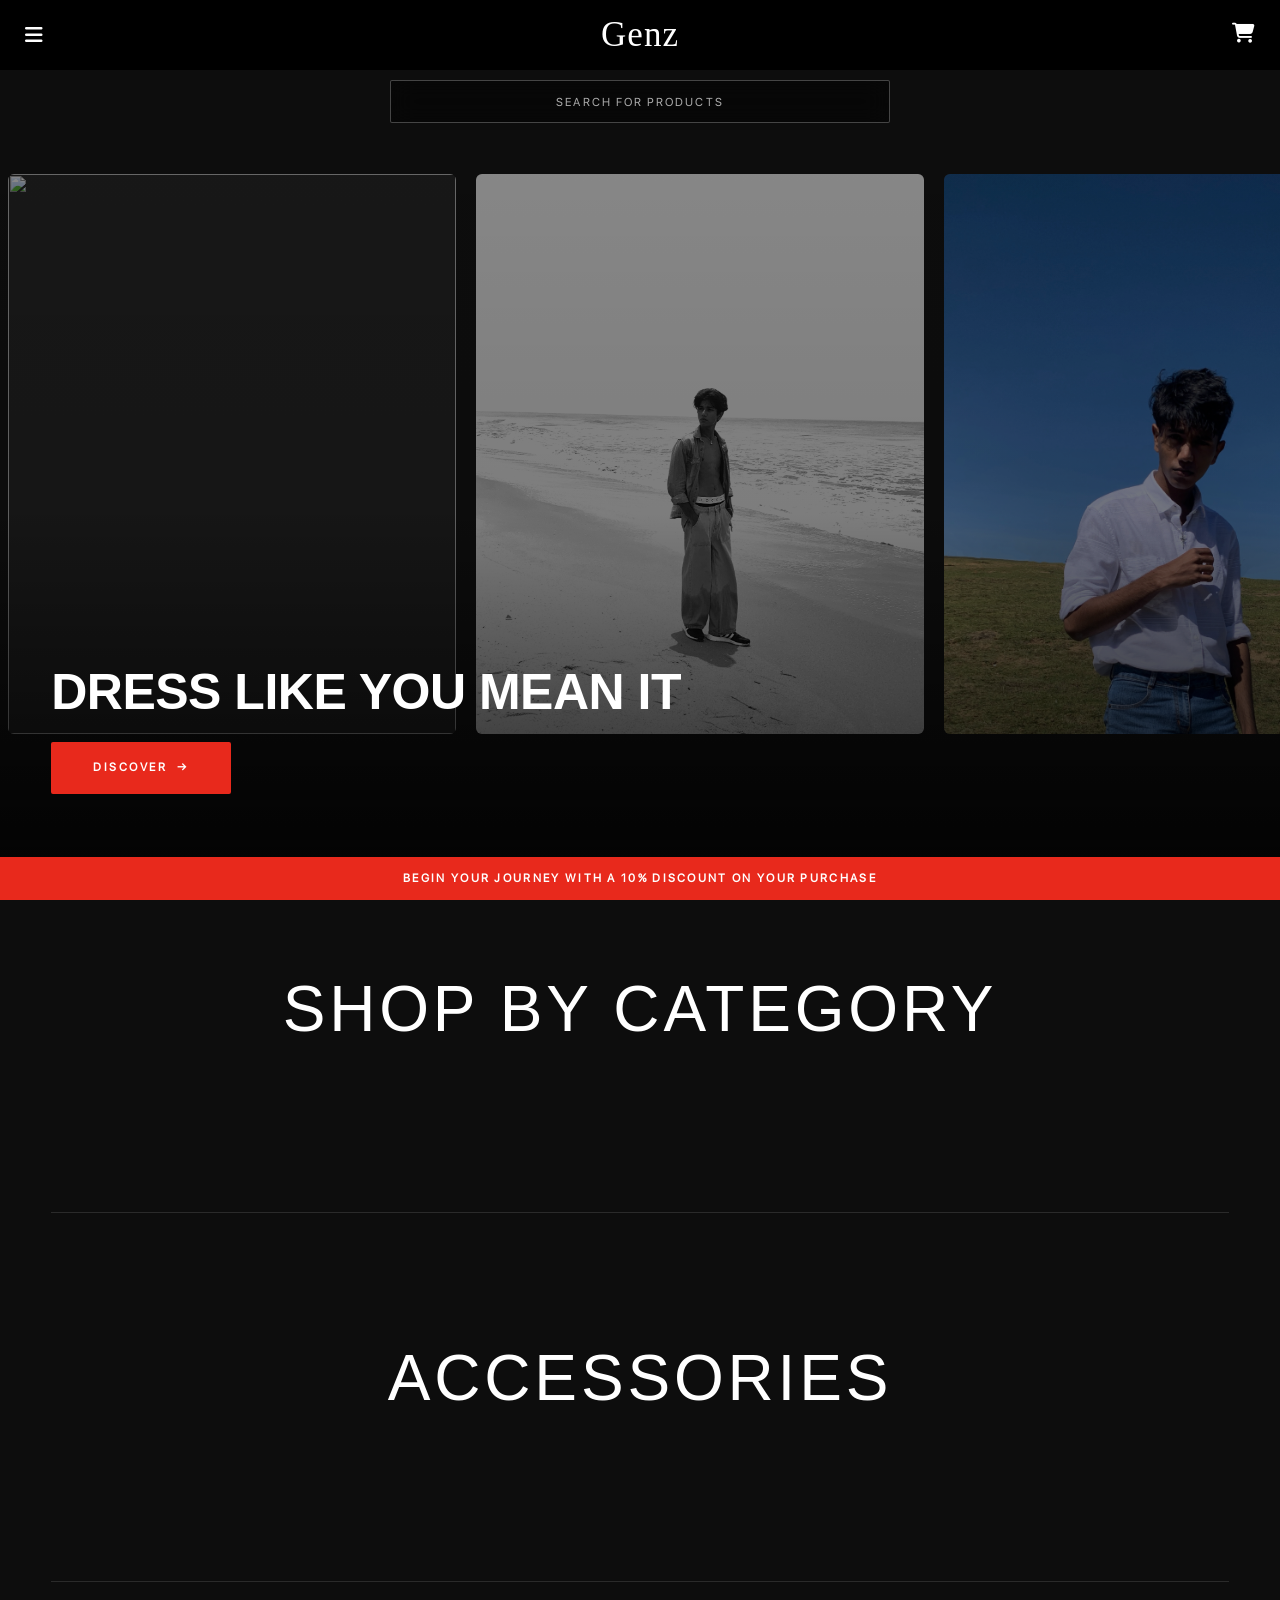
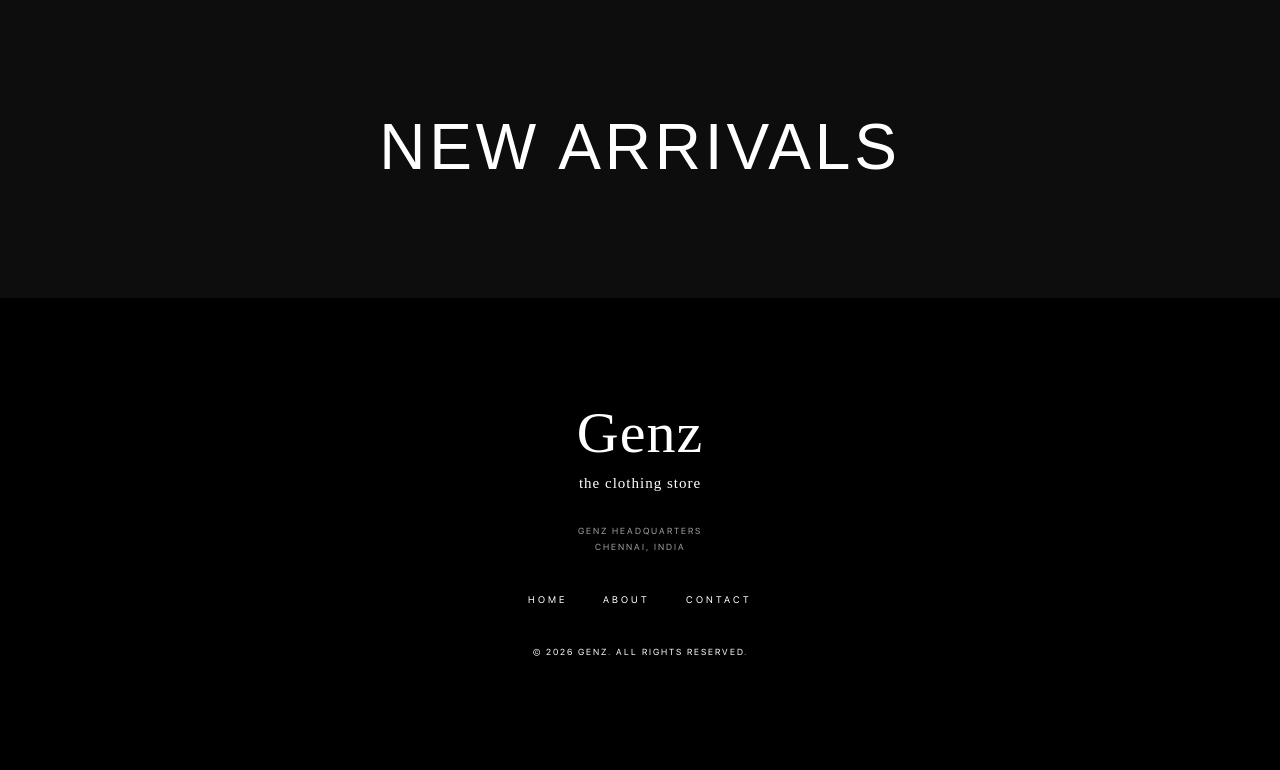
==== commit 1a158bf0: "c" ====
--- a/index.html
+++ b/index.html
@@ -56,7 +56,7 @@
 
     <!-- Scrolling cards -->
     <div class="desktop-track">
-      <div class="desktop-card"><img src="/assets/icon1.jpg"  alt="" loading="eager"></div>
+      <div class="desktop-card"><img src="/assets/icon1.jpeg"  alt="" loading="eager"></div>
       <div class="desktop-card"><img src="/assets/icon2.jpg"  alt="" loading="lazy"></div>
       <div class="desktop-card"><img src="/assets/icon3.jpg"  alt="" loading="lazy"></div>
       <div class="desktop-card"><img src="/assets/icon4.jpg"  alt="" loading="lazy"></div>
@@ -67,7 +67,7 @@
       <div class="desktop-card"><img src="/assets/icon9.jpg"  alt="" loading="lazy"></div>
       <div class="desktop-card"><img src="/assets/icon10.jpg" alt="" loading="lazy"></div>
       <!-- Duplicate for seamless loop -->
-      <div class="desktop-card"><img src="/assets/icon1.jpg"  alt="" loading="lazy"></div>
+      <div class="desktop-card"><img src="/assets/icon1.jpeg"  alt="" loading="lazy"></div>
       <div class="desktop-card"><img src="/assets/icon2.jpg"  alt="" loading="lazy"></div>
       <div class="desktop-card"><img src="/assets/icon3.jpg"  alt="" loading="lazy"></div>
       <div class="desktop-card"><img src="/assets/icon4.jpg"  alt="" loading="lazy"></div>
@@ -110,7 +110,7 @@
 
     <!-- Cards -->
     <div class="mobile-track" id="mobileTrack">
-      <div class="mobile-card"><img src="/assets/icon1.jpg"  alt="" loading="eager"></div>
+      <div class="mobile-card"><img src="/assets/icon1.jpeg"  alt="" loading="eager"></div>
       <div class="mobile-card"><img src="/assets/icon2.jpg"  alt="" loading="lazy"></div>
       <div class="mobile-card"><img src="/assets/icon3.jpg"  alt="" loading="lazy"></div>
       <div class="mobile-card"><img src="/assets/icon4.jpg"  alt="" loading="lazy"></div>
